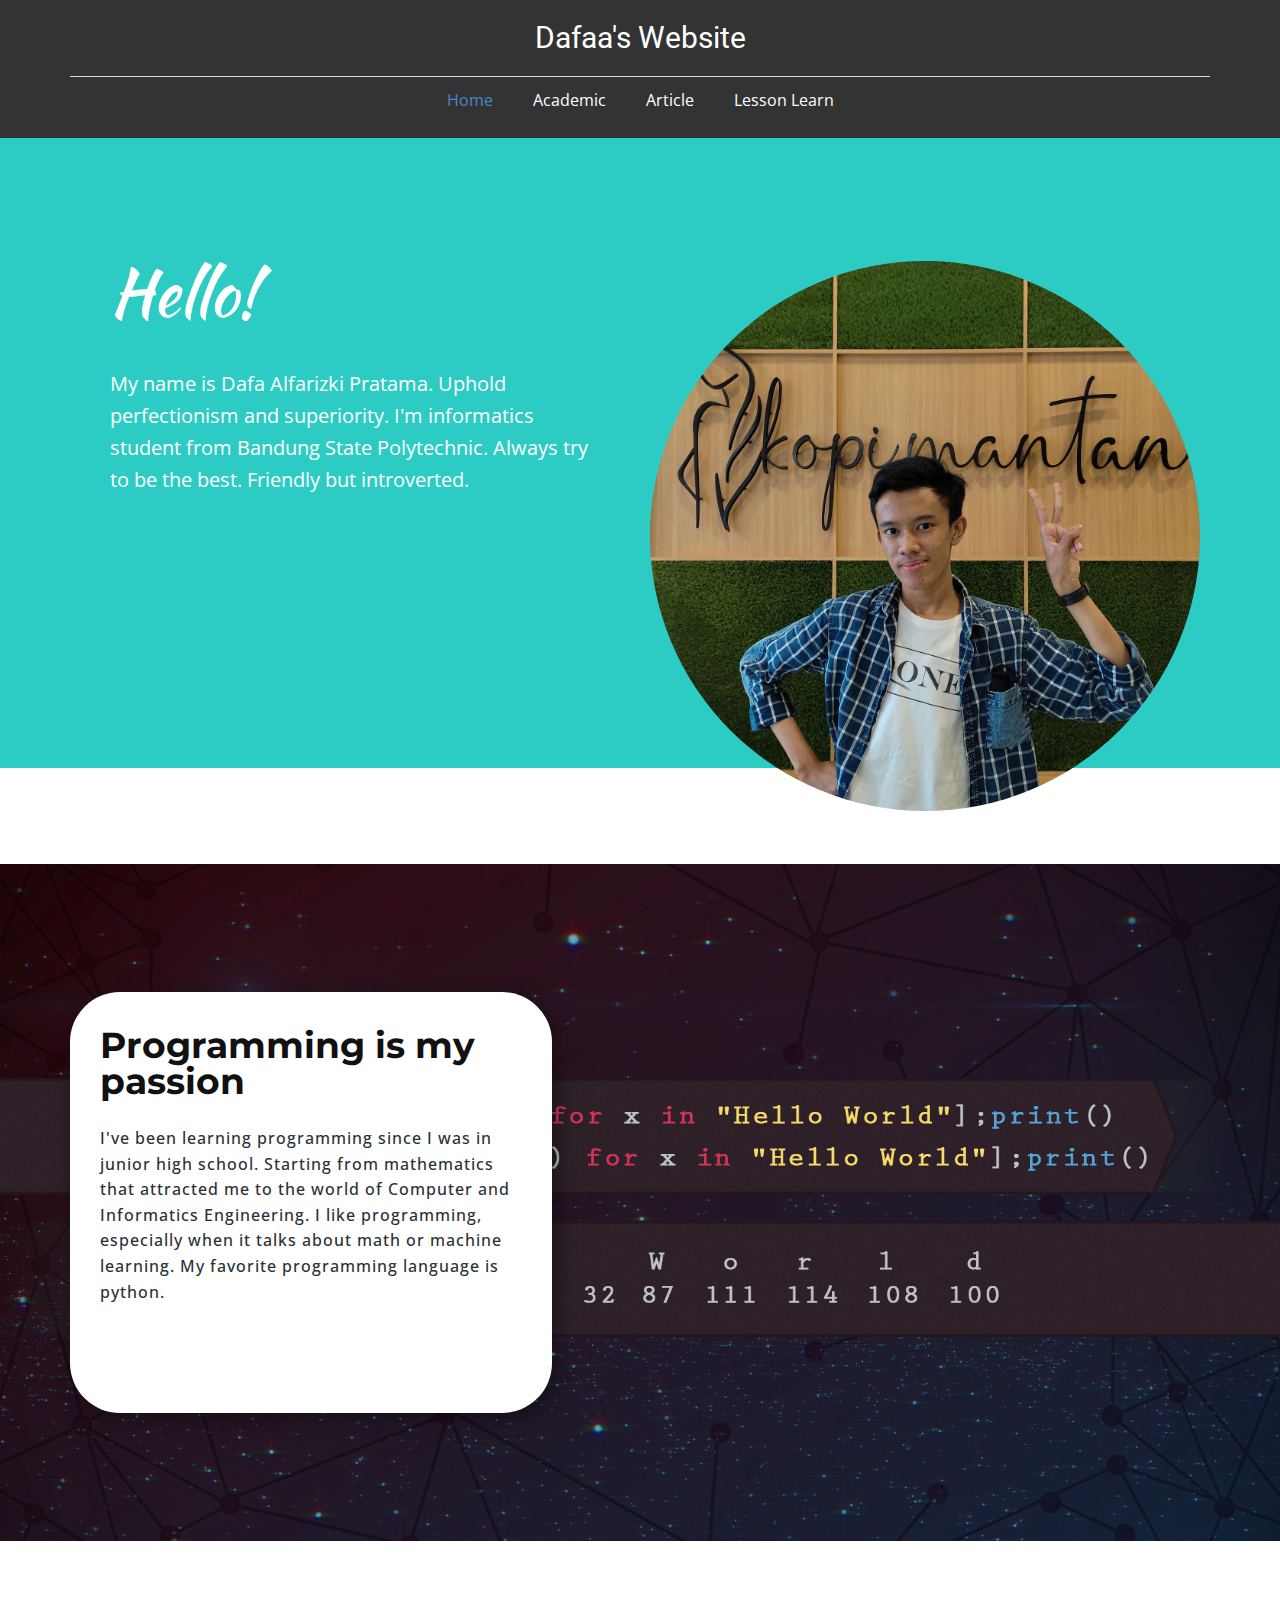
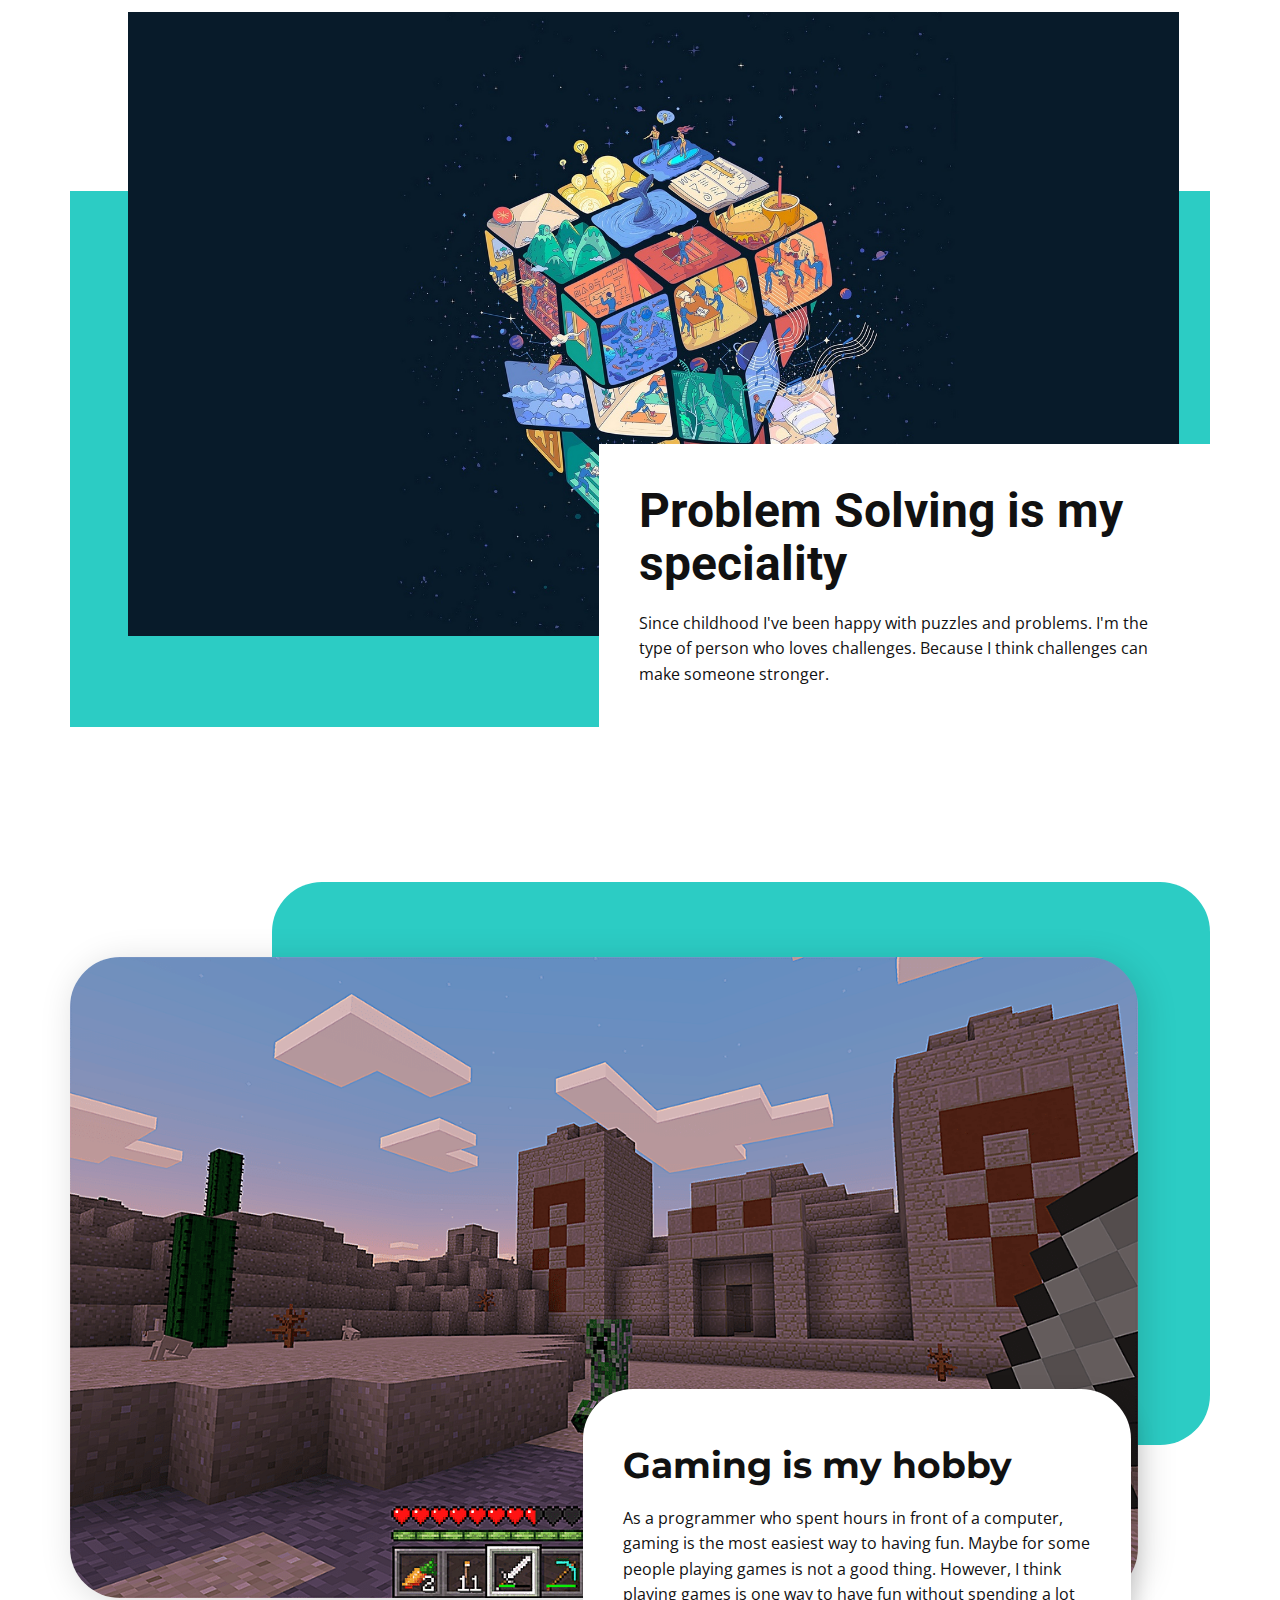
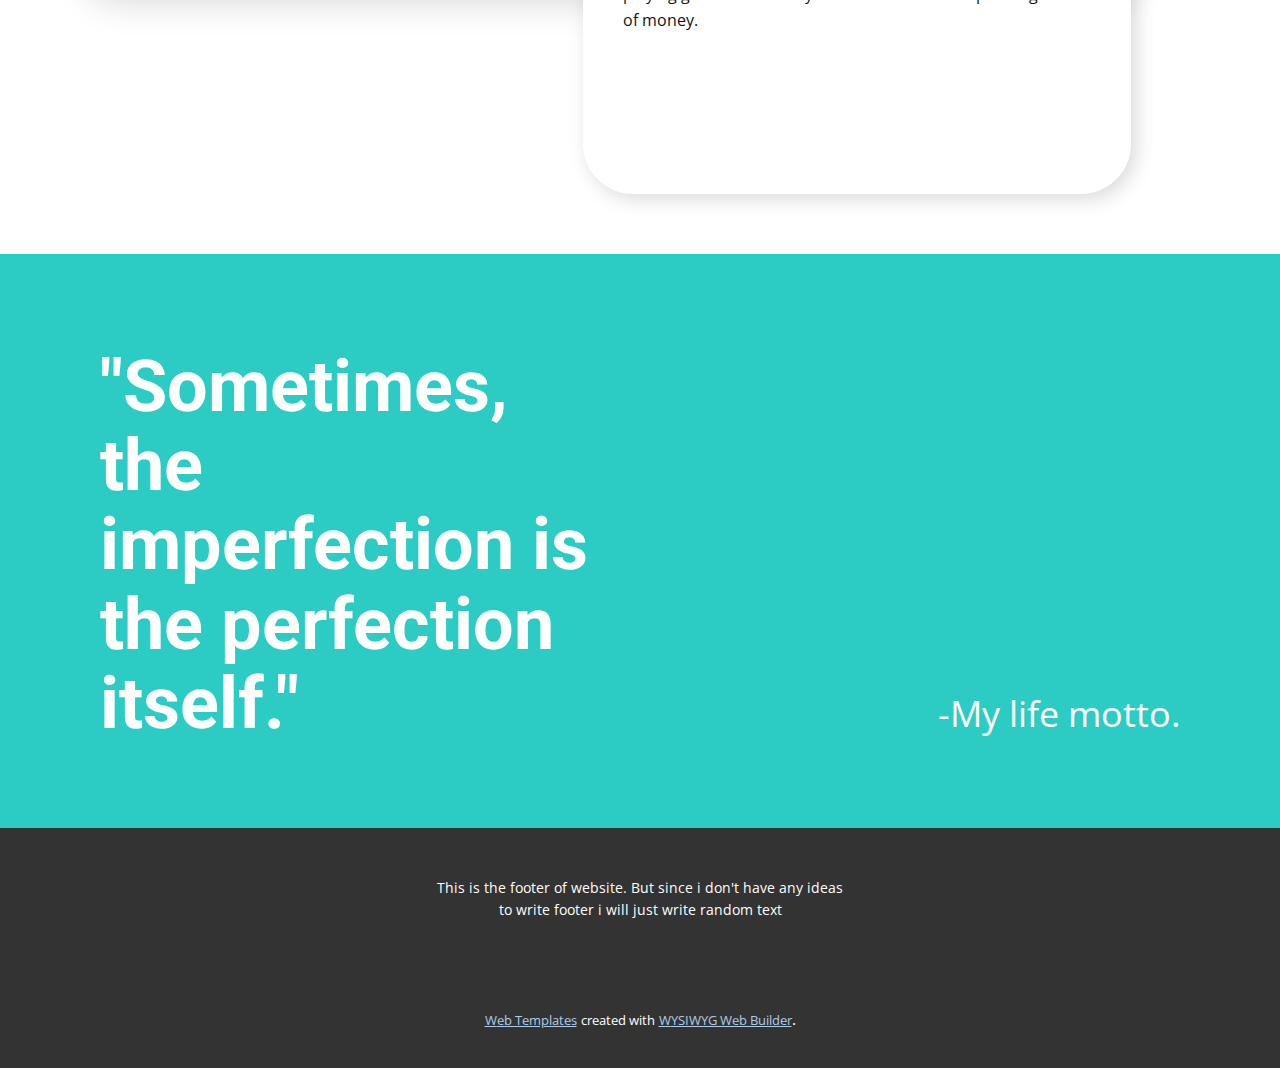
==== Home.html @ 5e848854 "Folder placement" ====
<!DOCTYPE html>
<html style="font-size: 16px;" lang="en"><head>
    <meta name="viewport" content="width=device-width, initial-scale=1.0">
    <meta charset="utf-8">
    <meta name="keywords" content="Hello!, Problem Solving is my speciality, ​Gaming is my hobby, &amp;quot;Sometimes, the imperfection is the perfection itself.&amp;quot;">
    <meta name="description" content="">
    <title>Home</title>
    <link rel="stylesheet" href="nicepage.css" media="screen">
<link rel="stylesheet" href="Home.css" media="screen">
    <script class="u-script" type="text/javascript" src="jquery.js" defer=""></script>
    <script class="u-script" type="text/javascript" src="nicepage.js" defer=""></script>
    <meta name="generator" content="Nicepage 5.4.4, nicepage.com">
    <link id="u-theme-google-font" rel="stylesheet" href="https://fonts.googleapis.com/css?family=Roboto:100,100i,300,300i,400,400i,500,500i,700,700i,900,900i|Open+Sans:300,300i,400,400i,500,500i,600,600i,700,700i,800,800i">
    <link id="u-page-google-font" rel="stylesheet" href="https://fonts.googleapis.com/css?family=Montserrat:100,100i,200,200i,300,300i,400,400i,500,500i,600,600i,700,700i,800,800i,900,900i|Montserrat:100,100i,200,200i,300,300i,400,400i,500,500i,600,600i,700,700i,800,800i,900,900i|Kaushan+Script:400">
    
    
    
    
    
    
    <script type="application/ld+json">{
		"@context": "http://schema.org",
		"@type": "Organization",
		"name": ""
}</script>
    <meta name="theme-color" content="#478ac9">
    <meta property="og:title" content="Home">
    <meta property="og:type" content="website">
  <meta data-intl-tel-input-cdn-path="intlTelInput/"></head>
  <body class="u-body u-xl-mode" data-lang="en"><header class="u-clearfix u-grey-80 u-header u-header" id="sec-ea4a"><div class="u-clearfix u-sheet u-valign-middle u-sheet-1">
        <h3 class="u-align-center u-headline u-text u-text-1">
          <a href="/">Dafaa's Website</a>
        </h3>
        <div class="u-align-left u-border-1 u-border-grey-15 u-expanded-width u-line u-line-horizontal u-line-1"></div>
        <nav class="u-align-left u-font-size-14 u-menu u-menu-hamburger u-offcanvas u-menu-1">
          <div class="menu-collapse">
            <a class="u-button-style u-nav-link" href="#">
              <svg class="u-svg-link" preserveAspectRatio="xMidYMin slice" viewBox="0 0 302 302" style=""><use xmlns:xlink="http://www.w3.org/1999/xlink" xlink:href="#svg-622f"></use></svg>
              <svg xmlns="http://www.w3.org/2000/svg" xmlns:xlink="http://www.w3.org/1999/xlink" version="1.1" id="svg-622f" x="0px" y="0px" viewBox="0 0 302 302" style="enable-background:new 0 0 302 302;" xml:space="preserve" class="u-svg-content"><g><rect y="36" width="302" height="30"></rect><rect y="236" width="302" height="30"></rect><rect y="136" width="302" height="30"></rect>
</g><g></g><g></g><g></g><g></g><g></g><g></g><g></g><g></g><g></g><g></g><g></g><g></g><g></g><g></g><g></g></svg>
            </a>
          </div>
          <div class="u-custom-menu u-nav-container">
            <ul class="u-nav u-unstyled u-nav-1"><li class="u-nav-item"><a class="u-button-style u-nav-link u-text-active-palette-1-base u-text-hover-palette-2-base" href="Home.html" style="padding: 10px 20px;">Home</a>
</li><li class="u-nav-item"><a class="u-button-style u-nav-link u-text-active-palette-1-base u-text-hover-palette-2-base" href="Academic.html" style="padding: 10px 20px;">Academic</a>
</li><li class="u-nav-item"><a class="u-button-style u-nav-link u-text-active-palette-1-base u-text-hover-palette-2-base" href="Article.html" style="padding: 10px 20px;">Article</a>
</li><li class="u-nav-item"><a class="u-button-style u-nav-link u-text-active-palette-1-base u-text-hover-palette-2-base" href="Lesson-Learn.html" style="padding: 10px 20px;">Lesson Learn</a>
</li></ul>
          </div>
          <div class="u-custom-menu u-nav-container-collapse">
            <div class="u-align-center u-black u-container-style u-inner-container-layout u-opacity u-opacity-95 u-sidenav">
              <div class="u-inner-container-layout u-sidenav-overflow">
                <div class="u-menu-close"></div>
                <ul class="u-align-center u-nav u-popupmenu-items u-unstyled u-nav-2"><li class="u-nav-item"><a class="u-button-style u-nav-link" href="Home.html">Home</a>
</li><li class="u-nav-item"><a class="u-button-style u-nav-link" href="Academic.html">Academic</a>
</li><li class="u-nav-item"><a class="u-button-style u-nav-link" href="Article.html">Article</a>
</li><li class="u-nav-item"><a class="u-button-style u-nav-link" href="Lesson-Learn.html">Lesson Learn</a>
</li></ul>
              </div>
            </div>
            <div class="u-black u-menu-overlay u-opacity u-opacity-70"></div>
          </div>
        </nav>
      </div></header>
    <section class="u-align-center u-clearfix u-valign-middle u-section-1" id="carousel_7350">
      <div class="u-align-left u-expanded-width u-palette-4-base u-shape u-shape-1"></div>
      <div class="u-clearfix u-gutter-0 u-layout-wrap u-layout-wrap-1">
        <div class="u-gutter-0 u-layout">
          <div class="u-layout-row">
            <div class="u-size-30 u-size-60-md">
              <div class="u-layout-col">
                <div class="u-container-style u-layout-cell u-left-cell u-palette-4-base u-size-20 u-layout-cell-1">
                  <div class="u-container-layout u-container-layout-1">
                    <h1 class="u-custom-font u-text u-text-1">Hello!</h1>
                    <p class="u-text u-text-body-alt-color u-text-2">My name is Dafa Alfarizki Pratama. Uphold perfectionism and superiority. I'm informatics student from Bandung State Polytechnic. Always try to be the best. Friendly but introverted.</p>
                  </div>
                </div>
                <div class="u-container-style u-hidden-md u-hidden-sm u-hidden-xs u-layout-cell u-left-cell u-size-40 u-layout-cell-2">
                  <div class="u-container-layout"></div>
                </div>
              </div>
            </div>
            <div class="u-size-30 u-size-60-md">
              <div class="u-layout-row">
                <div class="u-container-style u-layout-cell u-right-cell u-size-60 u-layout-cell-3">
                  <div class="u-container-layout u-valign-middle-xl">
                    <div class="u-rotation-parent u-rotation-parent-1">
                      <div class="u-expanded-width-lg u-expanded-width-md u-expanded-width-sm u-expanded-width-xs u-image u-image-circle u-rotate-90 u-image-1" data-image-width="8000" data-image-height="6000"></div>
                    </div>
                  </div>
                </div>
              </div>
            </div>
          </div>
        </div>
      </div>
    </section>
    <section class="u-clearfix u-image u-section-2" id="carousel_5bb4" data-image-width="1920" data-image-height="1080">
      <div class="u-clearfix u-sheet u-sheet-1">
        <div class="u-container-style u-expanded-width-xs u-group u-radius-50 u-shape-round u-white u-group-1">
          <div class="u-container-layout u-container-layout-1">
            <h3 class="u-align-left u-custom-font u-font-montserrat u-text u-text-1">Programming is my passion</h3>
            <p class="u-text u-text-palette-1-dark-3 u-text-2">I've been learning programming since I was in junior high school. Starting from mathematics that attracted me to the world of Computer and Informatics Engineering. I like programming, especially when it talks about math or machine learning.&nbsp;My favorite programming language is python.<br>
            </p>
          </div>
        </div>
      </div>
    </section>
    <section class="u-clearfix u-section-3" id="sec-5310">
      <div class="u-clearfix u-sheet u-valign-middle-xs u-sheet-1">
        <div class="u-expanded-width u-palette-4-base u-shape u-shape-rectangle u-shape-1"></div>
        <img src="images/1050187.jpg" class="u-align-left u-image u-image-1" data-image-width="2560" data-image-height="1440">
        <div class="u-align-left u-container-style u-group u-white u-group-1">
          <div class="u-container-layout u-container-layout-1">
            <h2 class="u-text u-text-default u-text-1">Problem Solving is my speciality</h2>
            <p class="u-text u-text-2">Since childhood I've been happy with puzzles and problems. I'm the type of person who loves challenges. Because I think challenges can make someone stronger.</p>
          </div>
        </div>
      </div>
    </section>
    <section class="u-clearfix u-white u-section-4" id="carousel_26ea">
      <div class="u-clearfix u-sheet u-valign-middle-md u-valign-middle-sm u-valign-middle-xs u-sheet-1">
        <div class="u-palette-4-base u-radius-50 u-shape u-shape-round u-shape-1"></div>
        <img src="images/TEMPLE-57c4c23b3df78cc16ee3b88d.png" class="u-align-left u-image u-image-round u-radius-50 u-image-1" data-image-width="1280" data-image-height="768">
        <div class="u-align-left u-container-style u-expanded-width-xs u-group u-radius-50 u-shape-round u-white u-group-1">
          <div class="u-container-layout u-container-layout-1">
            <h2 class="u-text u-text-default u-text-1"> Gaming is my hobby</h2>
            <p class="u-text u-text-2">As a programmer who spent hours in front of a computer, gaming is the most easiest way to having fun.&nbsp;Maybe for some people playing games is not a good thing. However, I think playing games is one way to have fun without spending a lot of money.</p>
          </div>
        </div>
      </div>
    </section>
    <section class="u-clearfix u-palette-4-base u-section-5" id="carousel_307d">
      <div class="u-clearfix u-sheet u-sheet-1">
        <div class="u-clearfix u-expanded-width u-layout-wrap u-layout-wrap-1">
          <div class="u-layout">
            <div class="u-layout-row">
              <div class="u-container-style u-layout-cell u-size-30 u-layout-cell-1">
                <div class="u-container-layout u-valign-bottom u-container-layout-1">
                  <h1 class="u-text u-text-default u-text-1">"Sometimes, the imperfection is the perfection itself."</h1>
                </div>
              </div>
              <div class="u-container-style u-layout-cell u-size-30 u-layout-cell-2">
                <div class="u-container-layout u-valign-bottom u-container-layout-2">
                  <p class="u-text u-text-default u-text-2">-My life motto.</p>
                </div>
              </div>
            </div>
          </div>
        </div>
      </div>
    </section>
    
    
    <footer class="u-align-center u-clearfix u-footer u-grey-80 u-footer" id="sec-24e5"><div class="u-clearfix u-sheet u-sheet-1">
        <p class="u-small-text u-text u-text-variant u-text-1">This is the footer of website. But since i don't have any ideas to write footer i will just write random text<br>
        </p>
      </div></footer>
    <section class="u-backlink u-clearfix u-grey-80">
      <a class="u-link" href="https://nicepage.com/website-templates" target="_blank">
        <span>Web Templates</span>
      </a>
      <p class="u-text">
        <span>created with</span>
      </p>
      <a class="u-link" href="" target="_blank">
        <span>WYSIWYG Web Builder</span>
      </a>. 
    </section>
  
</body></html>
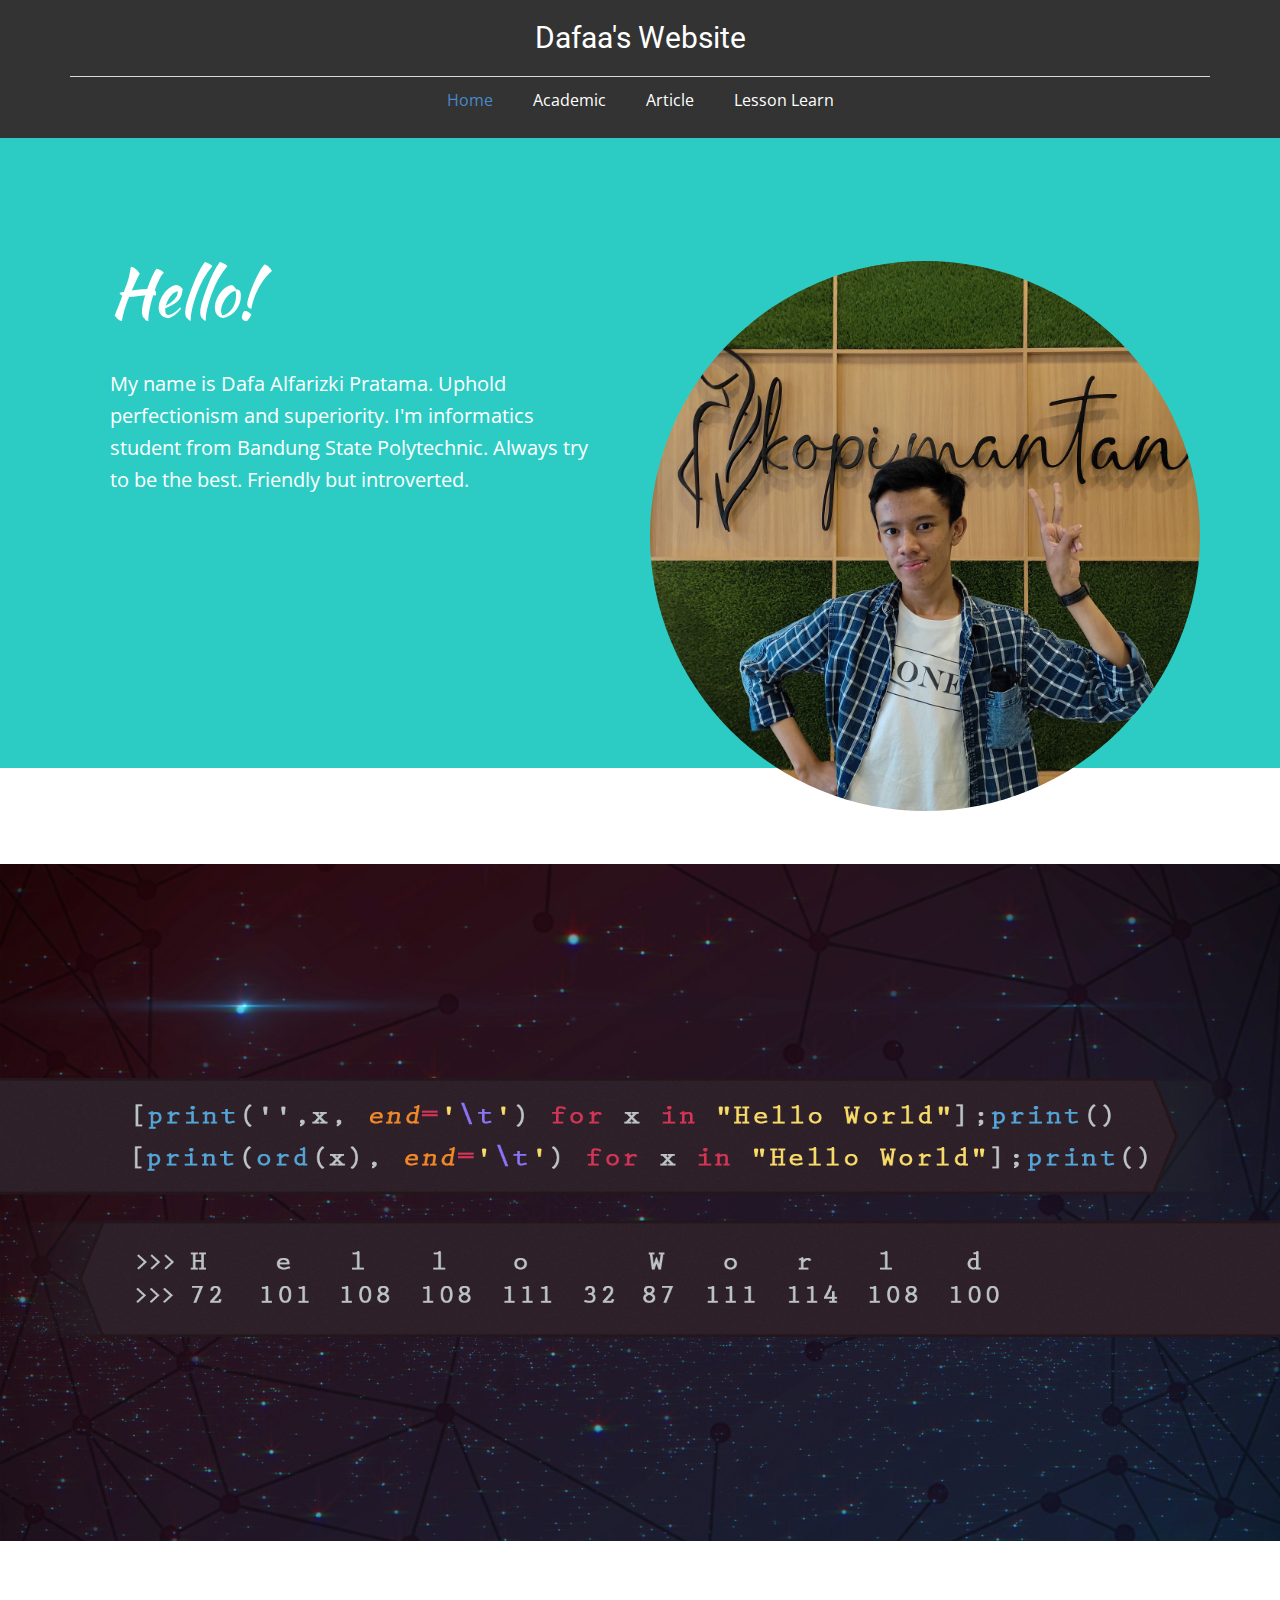
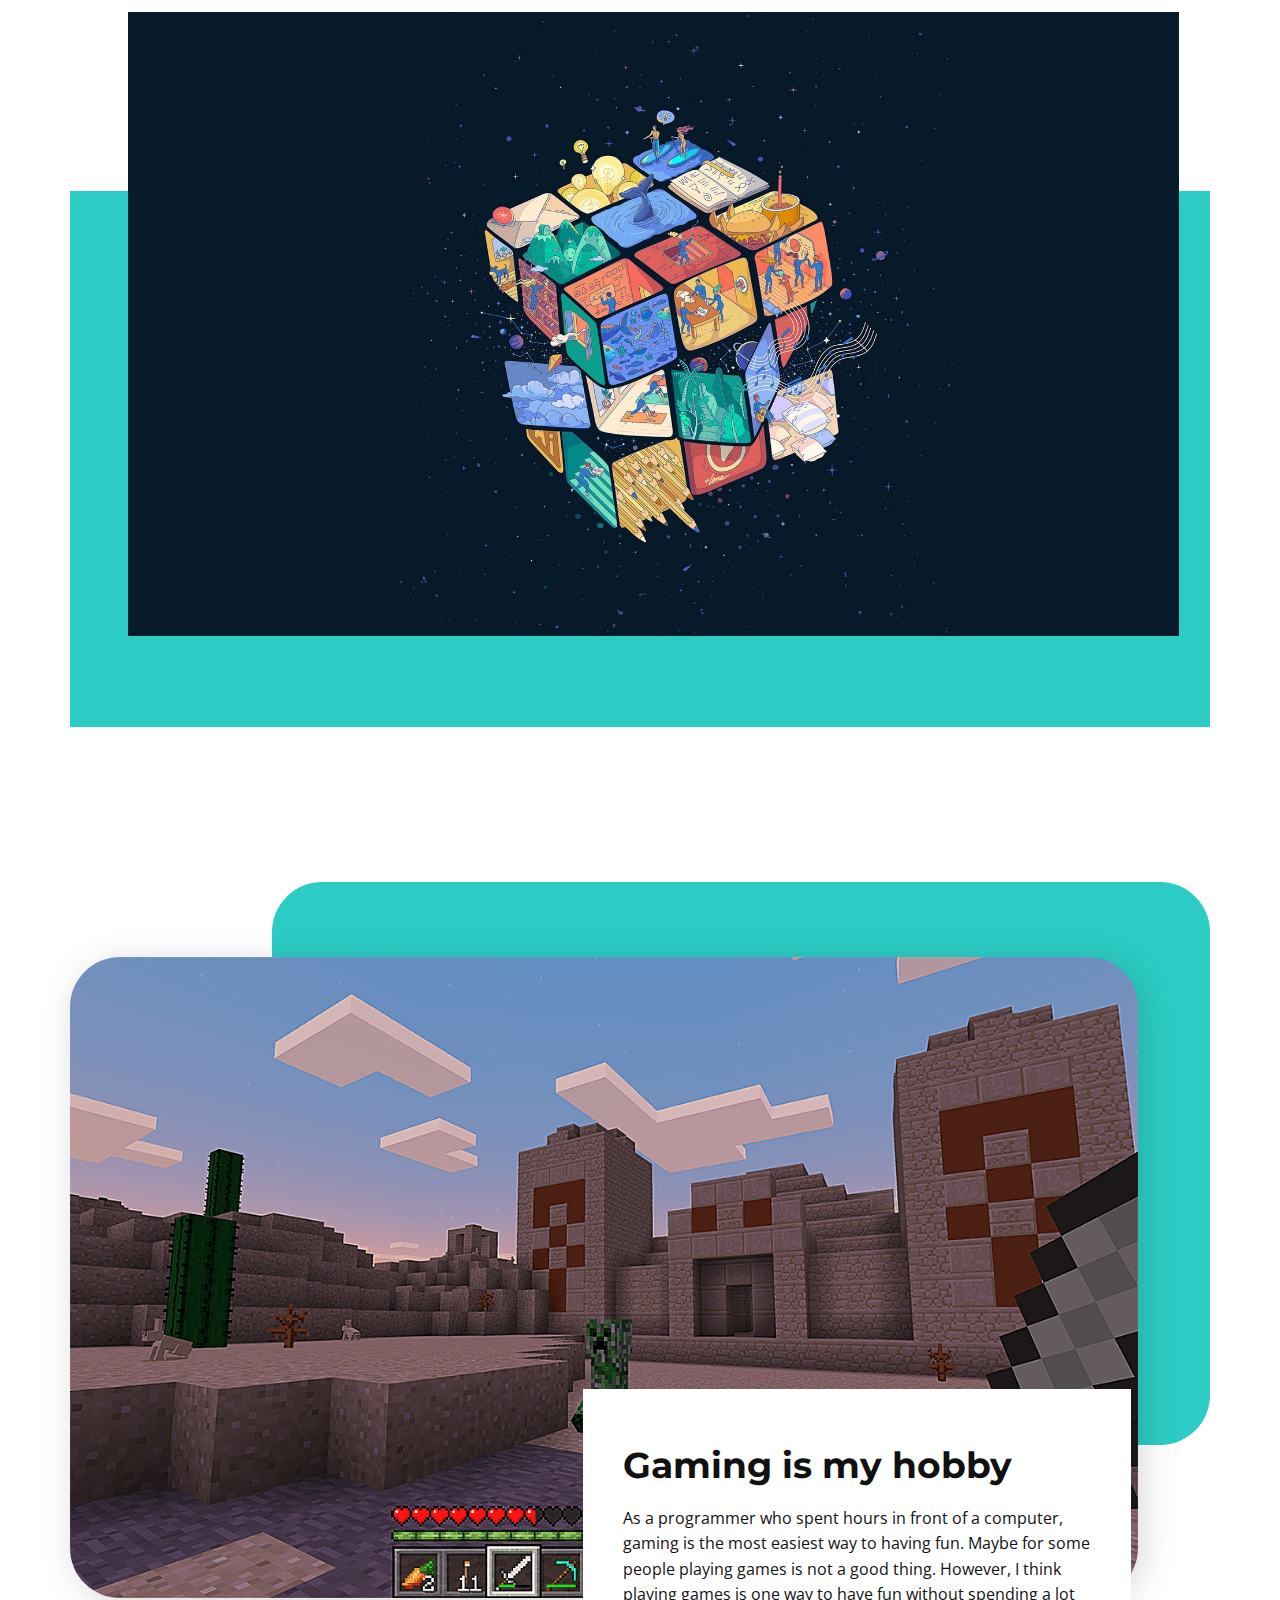
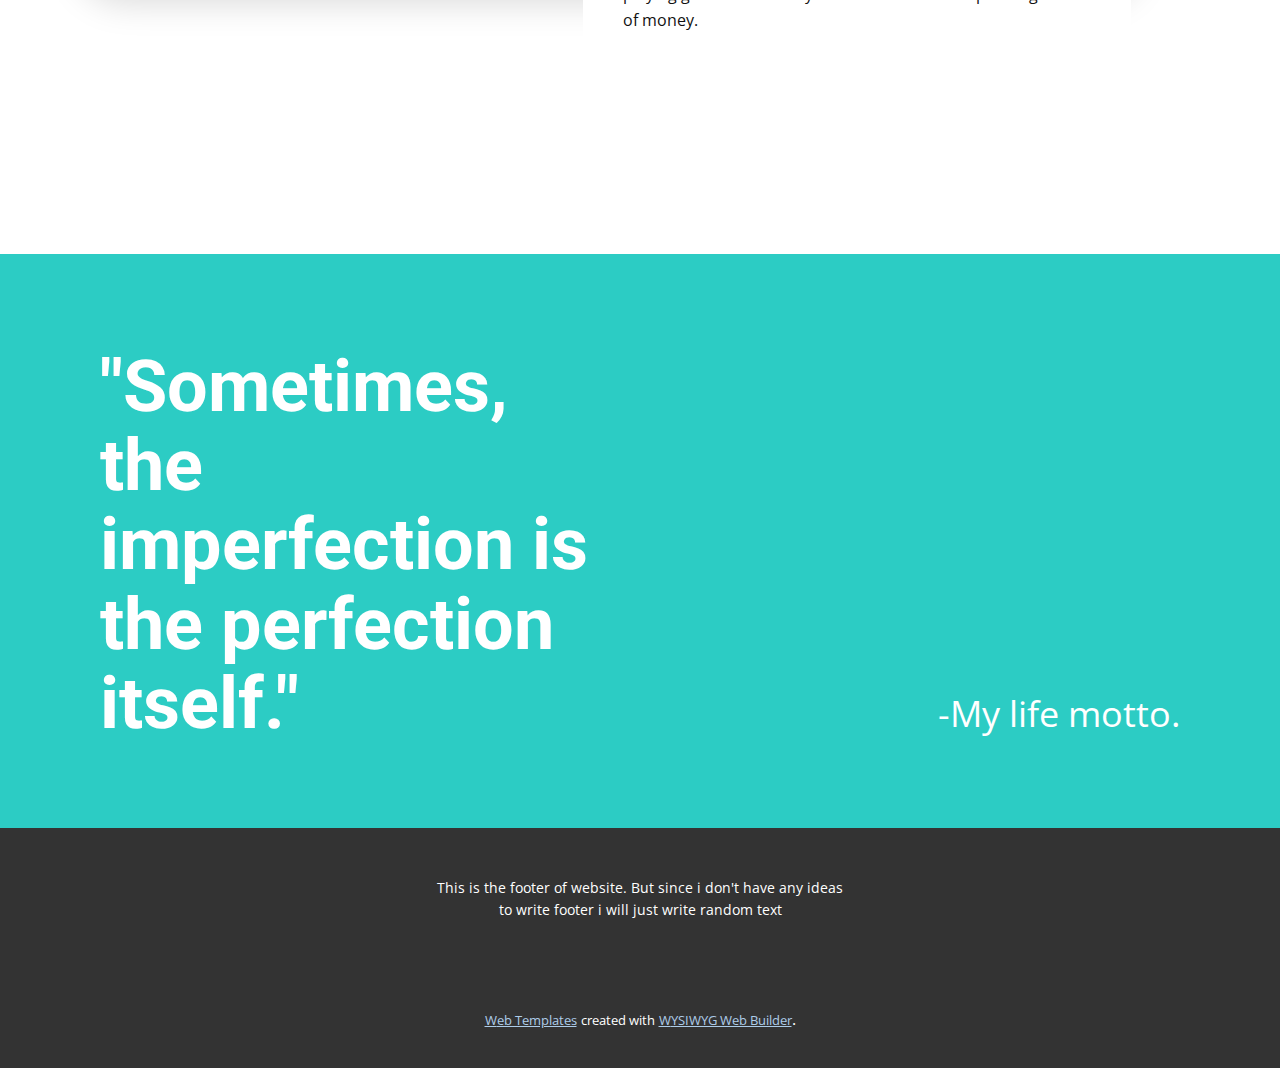
==== commit 097a625e: "Added animation" ====
--- a/Home.html
+++ b/Home.html
@@ -63,7 +63,7 @@
         </nav>
       </div></header>
     <section class="u-align-center u-clearfix u-valign-middle u-section-1" id="carousel_7350">
-      <div class="u-align-left u-expanded-width u-palette-4-base u-shape u-shape-1"></div>
+      <div class="u-align-left u-expanded-width u-hover-feature u-palette-4-base u-shape u-shape-rectangle u-shape-1"></div>
       <div class="u-clearfix u-gutter-0 u-layout-wrap u-layout-wrap-1">
         <div class="u-gutter-0 u-layout">
           <div class="u-layout-row">
@@ -94,10 +94,11 @@
           </div>
         </div>
       </div>
+      
     </section>
     <section class="u-clearfix u-image u-section-2" id="carousel_5bb4" data-image-width="1920" data-image-height="1080">
       <div class="u-clearfix u-sheet u-sheet-1">
-        <div class="u-container-style u-expanded-width-xs u-group u-radius-50 u-shape-round u-white u-group-1">
+        <div class="u-container-style u-expanded-width-xs u-group u-radius-50 u-shape-round u-white u-group-1" data-animation-name="customAnimationIn" data-animation-duration="1000">
           <div class="u-container-layout u-container-layout-1">
             <h3 class="u-align-left u-custom-font u-font-montserrat u-text u-text-1">Programming is my passion</h3>
             <p class="u-text u-text-palette-1-dark-3 u-text-2">I've been learning programming since I was in junior high school. Starting from mathematics that attracted me to the world of Computer and Informatics Engineering. I like programming, especially when it talks about math or machine learning.&nbsp;My favorite programming language is python.<br>
@@ -110,7 +111,7 @@
       <div class="u-clearfix u-sheet u-valign-middle-xs u-sheet-1">
         <div class="u-expanded-width u-palette-4-base u-shape u-shape-rectangle u-shape-1"></div>
         <img src="images/1050187.jpg" class="u-align-left u-image u-image-1" data-image-width="2560" data-image-height="1440">
-        <div class="u-align-left u-container-style u-group u-white u-group-1">
+        <div class="u-align-left u-container-style u-group u-white u-group-1" data-animation-name="customAnimationIn" data-animation-duration="1000">
           <div class="u-container-layout u-container-layout-1">
             <h2 class="u-text u-text-default u-text-1">Problem Solving is my speciality</h2>
             <p class="u-text u-text-2">Since childhood I've been happy with puzzles and problems. I'm the type of person who loves challenges. Because I think challenges can make someone stronger.</p>
@@ -122,13 +123,14 @@
       <div class="u-clearfix u-sheet u-valign-middle-md u-valign-middle-sm u-valign-middle-xs u-sheet-1">
         <div class="u-palette-4-base u-radius-50 u-shape u-shape-round u-shape-1"></div>
         <img src="images/TEMPLE-57c4c23b3df78cc16ee3b88d.png" class="u-align-left u-image u-image-round u-radius-50 u-image-1" data-image-width="1280" data-image-height="768">
-        <div class="u-align-left u-container-style u-expanded-width-xs u-group u-radius-50 u-shape-round u-white u-group-1">
+        <div class="u-align-left u-container-style u-expanded-width-xs u-group u-hover-feature u-shape-rectangle u-white u-group-1">
           <div class="u-container-layout u-container-layout-1">
             <h2 class="u-text u-text-default u-text-1"> Gaming is my hobby</h2>
             <p class="u-text u-text-2">As a programmer who spent hours in front of a computer, gaming is the most easiest way to having fun.&nbsp;Maybe for some people playing games is not a good thing. However, I think playing games is one way to have fun without spending a lot of money.</p>
           </div>
         </div>
       </div>
+      
     </section>
     <section class="u-clearfix u-palette-4-base u-section-5" id="carousel_307d">
       <div class="u-clearfix u-sheet u-sheet-1">
--- a/Home.css
+++ b/Home.css
@@ -4,10 +4,13 @@
 
 .u-section-1 .u-shape-1 {
   height: 630px;
-  background-image: none;
   margin-top: 0;
   margin-bottom: 0;
   margin-left: 0;
+  transition-duration: 0.5s;
+  box-shadow: -2px 0 0 0 rgba(0,0,0,0);
+  transform: translateX(0px) translateY(0px) scale(1) rotate(0deg);
+  text-shadow: 0px 0px 0px rgba(0,0,0,0);
 }
 
 .u-section-1 .u-layout-wrap-1 {
@@ -194,6 +197,20 @@
     height: 340px;
     width: auto;
   }
+}
+
+.u-section-1 .u-shape-1,
+.u-section-1 .u-shape-1:before,
+.u-section-1 .u-shape-1 > .u-container-layout:before {
+  transition-property: fill, color, background-color, stroke-width, border-style, border-width, border-top-width, border-left-width, border-right-width, border-bottom-width, custom-border, borders, box-shadow, text-shadow, opacity, border-radius, stroke, border-color, font-size, font-style, font-weight, text-decoration, letter-spacing, transform, background-image, image-zoom, background-size, background-position;
+}
+
+.u-section-1 .u-container-layout:hover .u-shape-1 {
+  transform: rotate(0deg) scale(1) translateX(0px) translateY(0px) !important;
+}
+
+.u-container-layout.hover .u-section-1 .u-shape-1 {
+  transform: rotate(0deg) scale(1) translateX(0px) translateY(0px) !important;
 } .u-section-2 {
   background-image: url("images/947346.jpg");
   background-position: 50% 50%;
@@ -209,6 +226,11 @@
   background-image: none;
   box-shadow: 5px 5px 20px 0 rgba(0,0,0,0.4);
   height: auto;
+  --animation-custom_in-translate_x: -200px;
+  --animation-custom_in-translate_y: 0px;
+  --animation-custom_in-opacity: 0;
+  --animation-custom_in-rotate: 0deg;
+  --animation-custom_in-scale: 1;
   margin: 128px auto 60px 0;
 }
 
@@ -239,6 +261,11 @@
 
   .u-section-2 .u-group-1 {
     height: auto;
+  }
+
+  .u-section-2 .u-text-1 {
+    --animation-custom_in-translate_x: -200px;
+    --animation-custom_in-scale: 1;
   }
 }
 
@@ -318,6 +345,11 @@
   min-height: 368px;
   width: 611px;
   height: auto;
+  --animation-custom_in-translate_x: -400px;
+  --animation-custom_in-translate_y: 0px;
+  --animation-custom_in-opacity: 0;
+  --animation-custom_in-rotate: 180deg;
+  --animation-custom_in-scale: 1;
   margin: -192px 0 0 auto;
 }
 
@@ -464,8 +496,11 @@
 .u-section-4 .u-group-1 {
   min-height: 405px;
   width: 548px;
-  box-shadow: 5px 5px 20px 0 rgba(0,0,0,0.15);
+  box-shadow: 0px 0px 0px rgba(0,0,0,0);
   height: auto;
+  transition-duration: 0.5s;
+  transform: translateX(0px) translateY(0px) scale(1) rotate(0deg);
+  text-shadow: 0px 0px 0px rgba(0,0,0,0);
   margin: -209px 79px 60px auto;
 }
 
@@ -593,6 +628,40 @@
   .u-section-4 .u-text-1 {
     font-size: 1.5rem;
   }
+}
+
+.u-section-4 .u-group-1,
+.u-section-4 .u-group-1:before,
+.u-section-4 .u-group-1 > .u-container-layout:before {
+  transition-property: fill, color, background-color, stroke-width, border-style, border-width, border-top-width, border-left-width, border-right-width, border-bottom-width, custom-border, borders, box-shadow, text-shadow, opacity, border-radius, stroke, border-color, font-size, font-style, font-weight, text-decoration, letter-spacing, transform, background-image, image-zoom, background-size, background-position;
+}
+
+.u-section-4 .u-group-1.u-group-1.u-group-1:hover {
+  transform: translateX(10px) translateY(0px) scale(1) !important;
+  box-shadow: 0px 0px 0px  rgba(0,0,0,0) !important;
+  text-shadow: 0px 0px 0px rgba(0,0,0,0) !important;
+}
+
+.u-section-4 .u-group-1 {
+  border-color: transparent !important;
+}
+
+.u-section-4 .u-group-1.u-group-1.u-group-1.hover {
+  transform: translateX(10px) translateY(0px) scale(1) !important;
+  box-shadow: 0px 0px 0px  rgba(0,0,0,0) !important;
+  text-shadow: 0px 0px 0px rgba(0,0,0,0) !important;
+}
+
+.u-section-4 .u-group-1 {
+  border-color: transparent !important;
+}
+
+.u-section-4 .u-container-layout:hover .u-group-1 {
+  transform: rotate(0deg) scale(1) translateX(0px) translateY(0px) !important;
+}
+
+.u-container-layout.hover .u-section-4 .u-group-1 {
+  transform: rotate(0deg) scale(1) translateX(0px) translateY(0px) !important;
 } .u-section-5 {
   background-image: none;
 }
